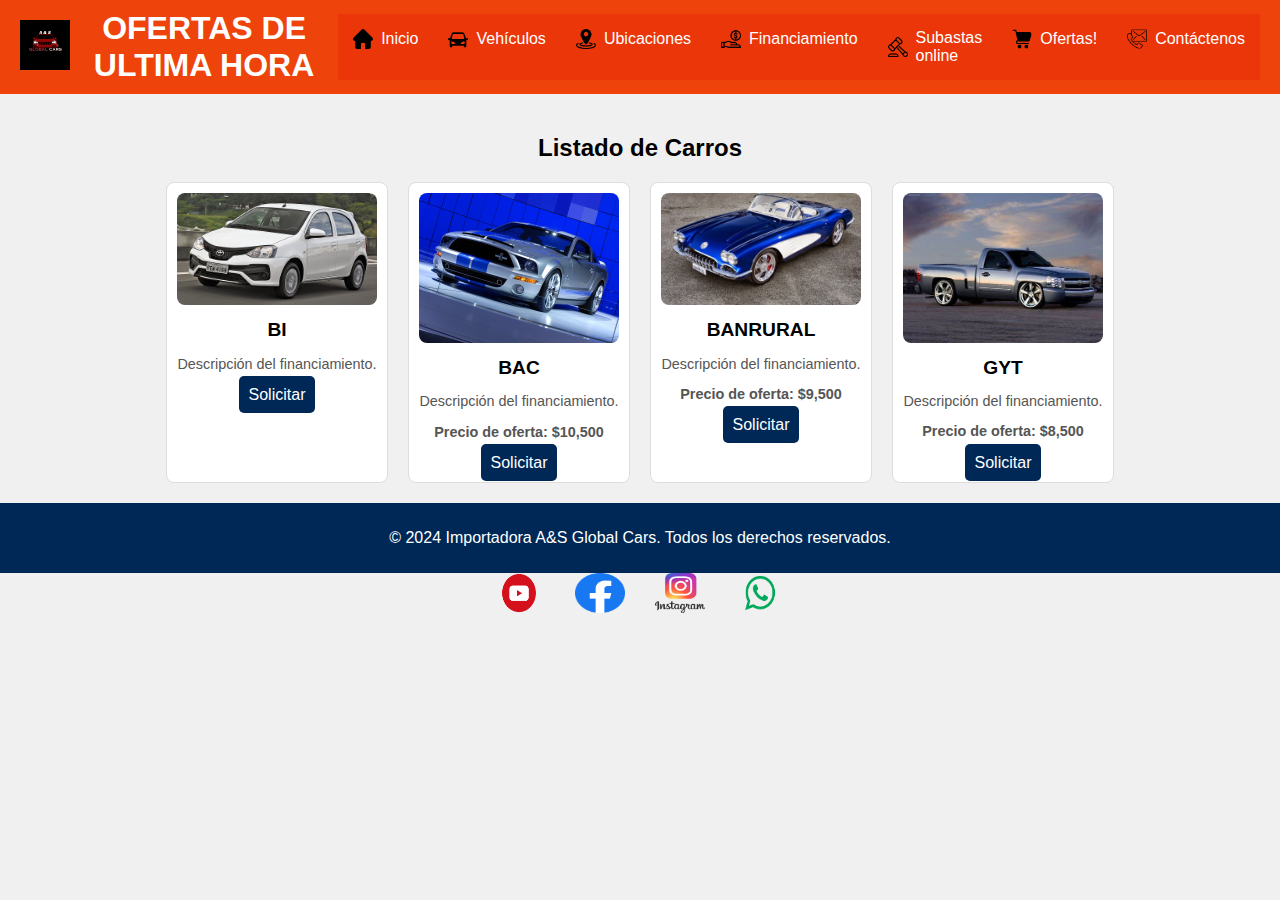
==== financiamiento.html @ 4dd23a10 "nuevo codigo" ====
<!DOCTYPE html>
<html lang="en">
<head>
    <meta charset="UTF-8">
    <meta name="viewport" content="width=device-width, initial-scale=1.0">
    <title>Ofertas - Carros</title>
    <link rel="stylesheet" href="estilo2.css">
</head>
<body>
    <header>
	 <div class="logo">
            <img src="logo.jpeg" alt="Logo de A&S Global Cars">
        </div>
        <h1>OFERTAS DE ULTIMA HORA</h1>
        <nav>
            <ul class="navbar">
                <li><a href="#"><img src="casa.png" alt="Inicio Icono"> Inicio</a></li>
                <li><a href="carros.html"><img src="carro.png" alt="Vehículos Icono"> Vehículos</a></li>
                <li><a href="#"><img src="ubicacion.png" alt="Ubicaciones Icono"> Ubicaciones</a></li>
                <li><a href="#"><img src="financiamiento.png" alt="Financiamiento Icono"> Financiamiento</a></li>
                <li><a href="#"><img src="subasta.png" alt="Subastas Icono"> Subastas online</a></li>
                <li><a href="#"><img src="compra.png" alt="Ofertas Icono"> Ofertas!</a> </li>
                <li><a href="#"><img src="contact.png" alt="Contáctenos Icono"> Contáctenos</a></li>
            </ul>
        </nav>
    </header>

    <main>
        <center>
            <h2>Listado de Carros</h2>
        </center>
        <div class="car-list">
            <!-- Repetir este bloque para cada carro, cambiar el número de carro y la descripción según sea necesario -->
            <div class="car-item">
                <img src="carro1.jpeg" alt="Carro 1">
                <h3>BI</h3>
                <p>Descripción del financiamiento.</p>
				<p><strong></strong></p>
                <a href="pago.html" class="buy-button">Solicitar</a>
            </div>
            <div class="car-item">
                <img src="carro2.jpeg" alt="Carro 2">
                <h3>BAC</h3>
                <p>Descripción del financiamiento.</p>
				<p><strong>Precio de oferta: $10,500</strong></p>
               <a href="pago.html" class="buy-button">Solicitar</a>
            </div>
            <div class="car-item">
                <img src="carro3.jpeg" alt="Carro 3">
                <h3>BANRURAL</h3>
                <p>Descripción del financiamiento.</p>
				<p><strong>Precio de oferta: $9,500</strong></p>
              <a href="pago.html" class="buy-button">Solicitar</a>
            </div>
            <div class="car-item">
                <img src="carro4.jpeg" alt="Carro 4">
                <h3>GYT</h3>
                <p>Descripción del financiamiento.</p>
				<p><strong>Precio de oferta: $8,500</strong></p>
               <a href="pago.html" class="buy-button">Solicitar</a>
            </div>
            
            </div>
        </div>
    </main>

    <footer>
        <p>&copy; 2024 Importadora A&S Global Cars. Todos los derechos reservados.</p>
    </footer>
	<ul class="social-media">
    <li><a href="https://www.youtube.com/" target="_blank"><img src="youtube-icon.png" alt="YouTube Icon"></a></li>
    <li><a href="https://www.facebook.com/" target="_blank"><img src="facebook-icon.png" alt="Facebook Icon"></a></li>
    <li><a href="https://www.instagram.com/" target="_blank"><img src="instagram-icon.png" alt="Instagram Icon"></a></li>
    <li><a href="https://twitter.com/" target="_blank"><img src="Whatsapp.png" alt="Twitter Icon"></a></li>
  </ul>

    <script src="scripts.js"></script>
</body>
</html>
---- estilo2.css ----
body {
    font-family: Arial, sans-serif;
    margin: 0;
    padding: 0;
    background-color: #f0f0f0;
}

header {
    display: flex;
    align-items: center;
    justify-content: space-between;
    background-color: #EE430A;
    color: white;
    padding: 10px 20px;
}

.logo img {
    height: 50px;
}

h1 {
    margin: 0;
    padding: 0;
    flex-grow: 1;
    text-align: center;
}

nav {
    background-color: #EA3608;
}

.navbar {
    display: flex;
    justify-content: space-around;
    list-style: none;
    margin: 0;
    padding: 0;
}

.navbar li {
    display: inline;
}

.navbar a {
    color: white;
    display: flex;
    align-items: center;
    padding: 15px;
    text-decoration: none;
    transition: background 0.3s;
}

.navbar a:hover {
    background-color: #004080;
}

.navbar img {
    margin-right: 8px;
    height: 20px;
    width: 20px;
}

main {
    padding: 20px;
}

.car-list {
    display: flex;
    flex-wrap: wrap;
    gap: 20px;
    justify-content: center;
}

.car-item {
    background-color: white;
    border: 1px solid #ddd;
    border-radius: 8px;
    padding: 10px;
    text-align: center;
    width: 200px;
}

.car-item img {
    max-width: 100%;
    border-radius: 8px;
}

.car-item h3 {
    font-size: 1.2em;
    margin: 10px 0;
}

.car-item p {
    font-size: 0.9em;
    color: #555;
}

.buy-button {
    background-color: #002856;
    border: none;
    border-radius: 5px;
    color: white;
    padding: 10px;
    cursor: pointer;
    text-decoration: none;
}

.buy-button:hover {
    background-color: #004080;
}

.payment-form {
    background-color: white;
    border: 1px solid #ddd;
    border-radius: 8px;
    padding: 20px;
    max-width: 400px;
    margin: 0 auto;
}

.payment-form label {
    display: block;
    margin-bottom: 8px;
    font-weight: bold;
}

.payment-form input,
.payment-form select {
    width: calc(100% - 20px);
    padding: 10px;
    margin-bottom: 15px;
    border: 1px solid #ddd;
    border-radius: 4px;
}

.payment-form button {
    background-color: #002856;
    border: none;
    border-radius: 5px;
    color: white;
    padding: 10px;
    cursor: pointer;
    width: 100%;
}

.payment-form button:hover {
    background-color: #004080;
}

footer {
    background-color: #002856;
    color: white;
    text-align: center;
    padding: 10px 0;
}
.social-media {
  list-style: none;
  margin: 0;
  padding: 0;
  display: flex;
  justify-content: center;
}

.social-media li {
  margin: 0 10px;
}

.social-media a {
  color: white;
  text-decoration: none;
}

.social-media img {
  height: 40px;
  width: 50px;
  margin: 0 5px;
}

.social-media a:hover {
  color: #ccc;
}
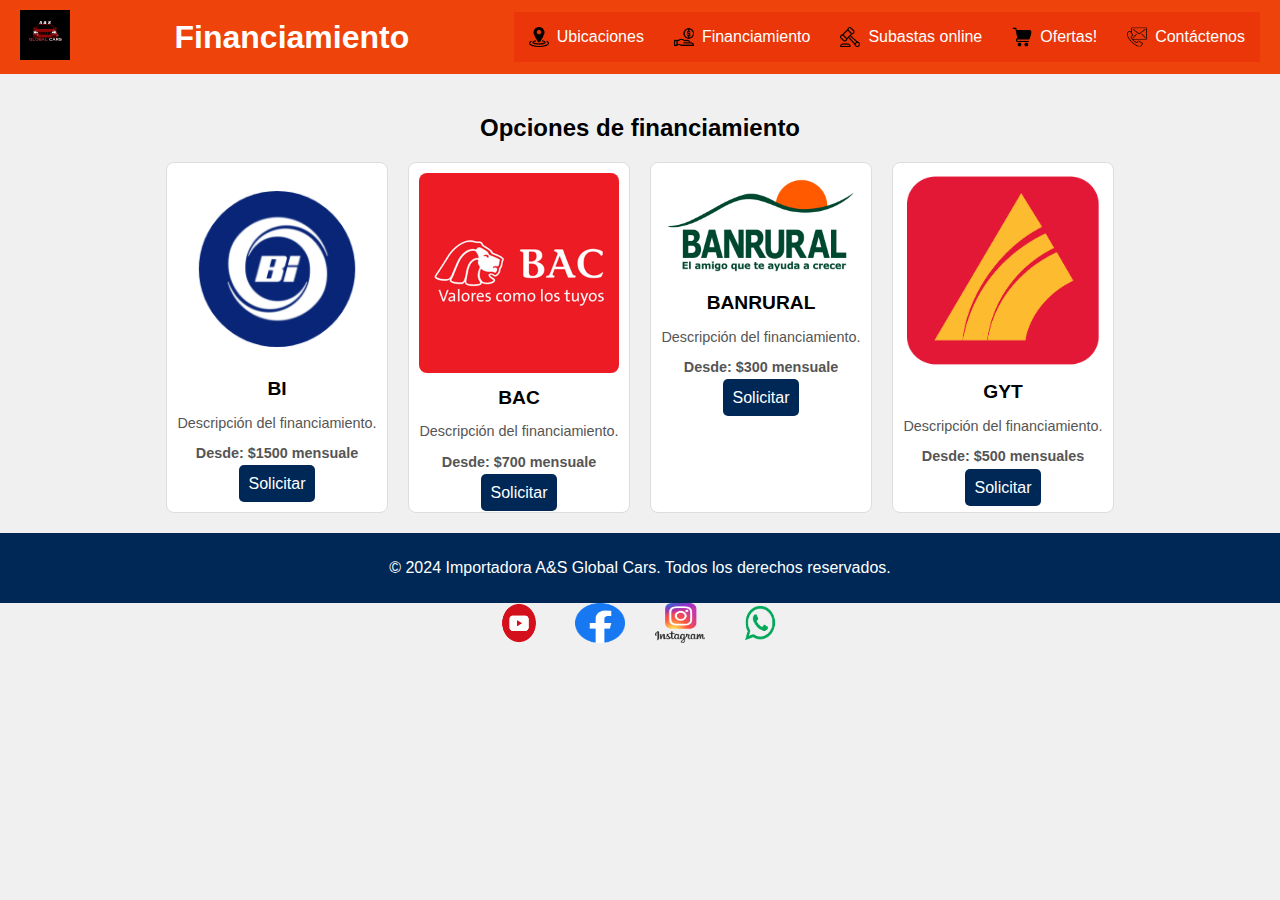
==== commit 44b00152: "Add files via upload" ====
--- a/financiamiento.html
+++ b/financiamiento.html
@@ -11,15 +11,15 @@
 	 <div class="logo">
             <img src="logo.jpeg" alt="Logo de A&S Global Cars">
         </div>
-        <h1>OFERTAS DE ULTIMA HORA</h1>
+        <h1>Financiamiento</h1>
         <nav>
             <ul class="navbar">
-                <li><a href="#"><img src="casa.png" alt="Inicio Icono"> Inicio</a></li>
-                <li><a href="carros.html"><img src="carro.png" alt="Vehículos Icono"> Vehículos</a></li>
+             
+               
                 <li><a href="#"><img src="ubicacion.png" alt="Ubicaciones Icono"> Ubicaciones</a></li>
-                <li><a href="#"><img src="financiamiento.png" alt="Financiamiento Icono"> Financiamiento</a></li>
+                <li><a href="financiamiento.html"><img src="financiamiento.png" alt="Financiamiento Icono"> Financiamiento</a></li>
                 <li><a href="#"><img src="subasta.png" alt="Subastas Icono"> Subastas online</a></li>
-                <li><a href="#"><img src="compra.png" alt="Ofertas Icono"> Ofertas!</a> </li>
+                <li><a href="oferta.html"><img src="compra.png" alt="Ofertas Icono"> Ofertas!</a> </li>
                 <li><a href="#"><img src="contact.png" alt="Contáctenos Icono"> Contáctenos</a></li>
             </ul>
         </nav>
@@ -27,37 +27,37 @@
 
     <main>
         <center>
-            <h2>Listado de Carros</h2>
+            <h2>Opciones de financiamiento</h2>
         </center>
         <div class="car-list">
             <!-- Repetir este bloque para cada carro, cambiar el número de carro y la descripción según sea necesario -->
             <div class="car-item">
-                <img src="carro1.jpeg" alt="Carro 1">
+                <img src="bi.png" alt="Carro 1">
                 <h3>BI</h3>
                 <p>Descripción del financiamiento.</p>
-				<p><strong></strong></p>
-                <a href="pago.html" class="buy-button">Solicitar</a>
+				<p><strong>Desde: $1500 mensuale</strong></p>
+                <a href="https://www.bienlinea.bi.com.gt/InicioSesion/Inicio/Autenticar" class="buy-button">Solicitar</a>
             </div>
             <div class="car-item">
-                <img src="carro2.jpeg" alt="Carro 2">
+                <img src="bac.png" alt="Carro 2">
                 <h3>BAC</h3>
                 <p>Descripción del financiamiento.</p>
-				<p><strong>Precio de oferta: $10,500</strong></p>
-               <a href="pago.html" class="buy-button">Solicitar</a>
+				<p><strong>Desde: $700 mensuale</strong></p>
+               <a href="https://www.baccredomatic.com/es-gt?bacid=GUAG-MULT-CEF-000007-GL-AW-AN-GG-A8-SR-BING/RG-INSTITUCIONALBING&msclkid=8bc54d7f9f18179b23a82b934ce969b5&utm_source=bing&utm_medium=cpc&utm_campaign=GUAG-MULT-CEF-000007-GL-AW-AN-GG-00-000-00-00000%2FRG-INSTITUCIONALBING-VD-CC380&utm_term=bac&utm_content=Institucional" class="buy-button">Solicitar</a>
             </div>
             <div class="car-item">
-                <img src="carro3.jpeg" alt="Carro 3">
+                <img src="banrural.png" alt="Carro 3">
                 <h3>BANRURAL</h3>
                 <p>Descripción del financiamiento.</p>
-				<p><strong>Precio de oferta: $9,500</strong></p>
-              <a href="pago.html" class="buy-button">Solicitar</a>
+				<p><strong>Desde: $300 mensuale</strong></p>
+              <a href="https://www.banrural.com.gt/site/BanruralCorp/Personas.html?paginaActual=Personas.html" class="buy-button">Solicitar</a>
             </div>
             <div class="car-item">
-                <img src="carro4.jpeg" alt="Carro 4">
+                <img src="gyt.png" alt="Carro 4">
                 <h3>GYT</h3>
                 <p>Descripción del financiamiento.</p>
-				<p><strong>Precio de oferta: $8,500</strong></p>
-               <a href="pago.html" class="buy-button">Solicitar</a>
+				<p><strong>Desde: $500 mensuales</strong></p>
+               <a href="https://www.gtc.com.gt/personas" class="buy-button">Solicitar</a>
             </div>
             
             </div>
